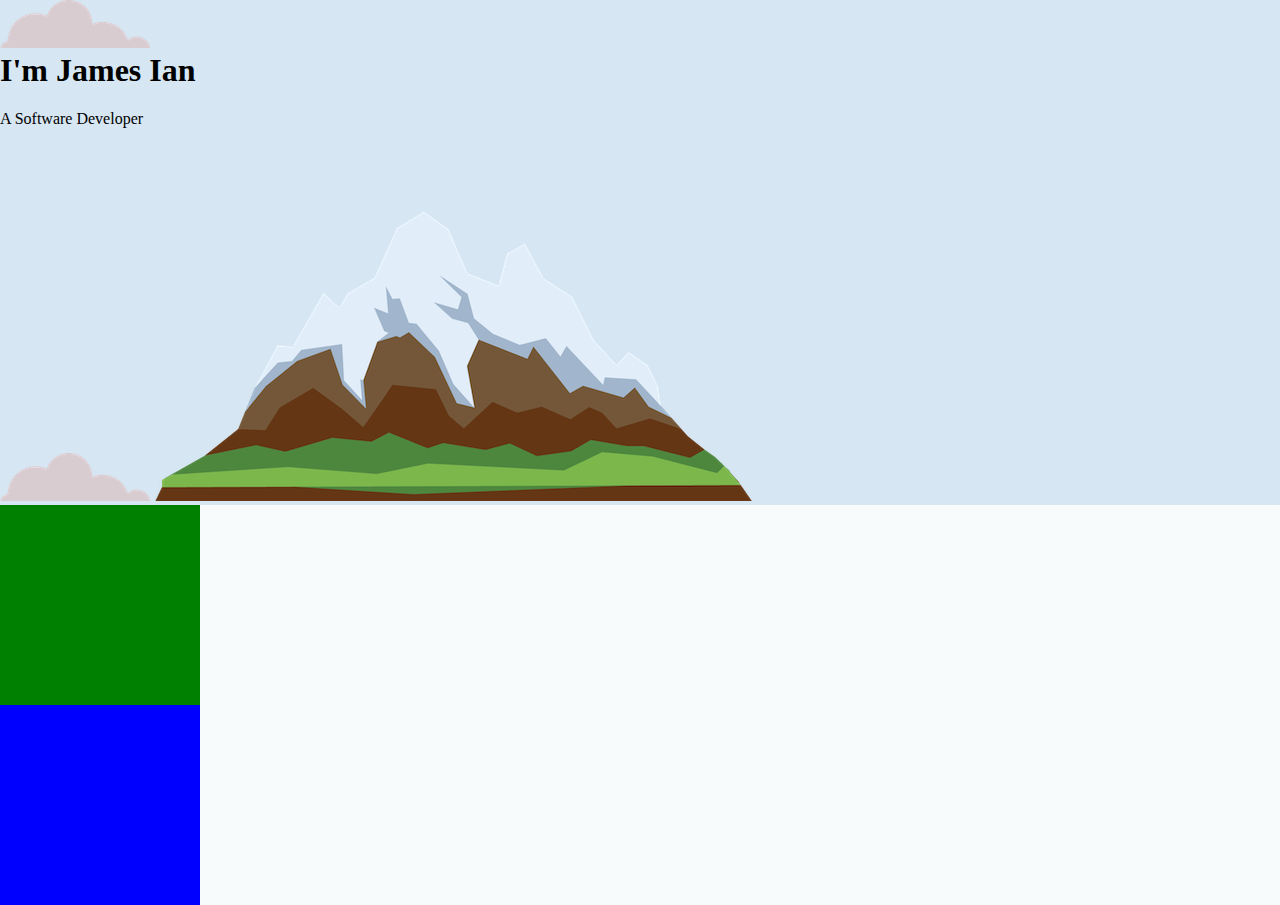
==== seanhalpin-inspo-profile/index.html @ 9112026a "changed file structure and repo name" ====
<!DOCTYPE html>
<html lang="en">

<head>
    <meta charset="UTF-8">
    <meta http-equiv="X-UA-Compatible" content="IE=edge">
    <meta name="viewport" content="width=device-width, initial-scale=1.0">
    <title>👾James Ian Solima👾</title>
    <link rel="stylesheet" href="css/styles.css">
    <link rel="shortcut icon" href="oldheadshot_favicon.ico" type="image/x-icon">
</head>

<body>
    <section class="top-container">
        <img src="images/cloud.png" alt="cloud-image" />
        <h1>I'm James Ian</h1>
        <p>A Software Developer</p>
        <img src="images/cloud.png" alt="cloud-image" />
        <img src="images/mountain.png" alt="mountain-image" />

    </section>
    <section class="middle-container">

    </section>
    <section class="bottom-container">

    </section>
</body>

</html>
---- seanhalpin-inspo-profile/css/styles.css ----
body {
    background-color: #F7FBFC;
    margin: 0;
}

section {
    background-color: #D6E6F2;
}

h1 {
    margin-top: 0;
}

.top-container {
    background-color: #D6E6F2;

}

.middle-container {
    background-color: green;
    width: 200px;
    height: 200px;
}

.bottom-container {
    background-color: blue;
    width: 200px;
    height: 200px;
}
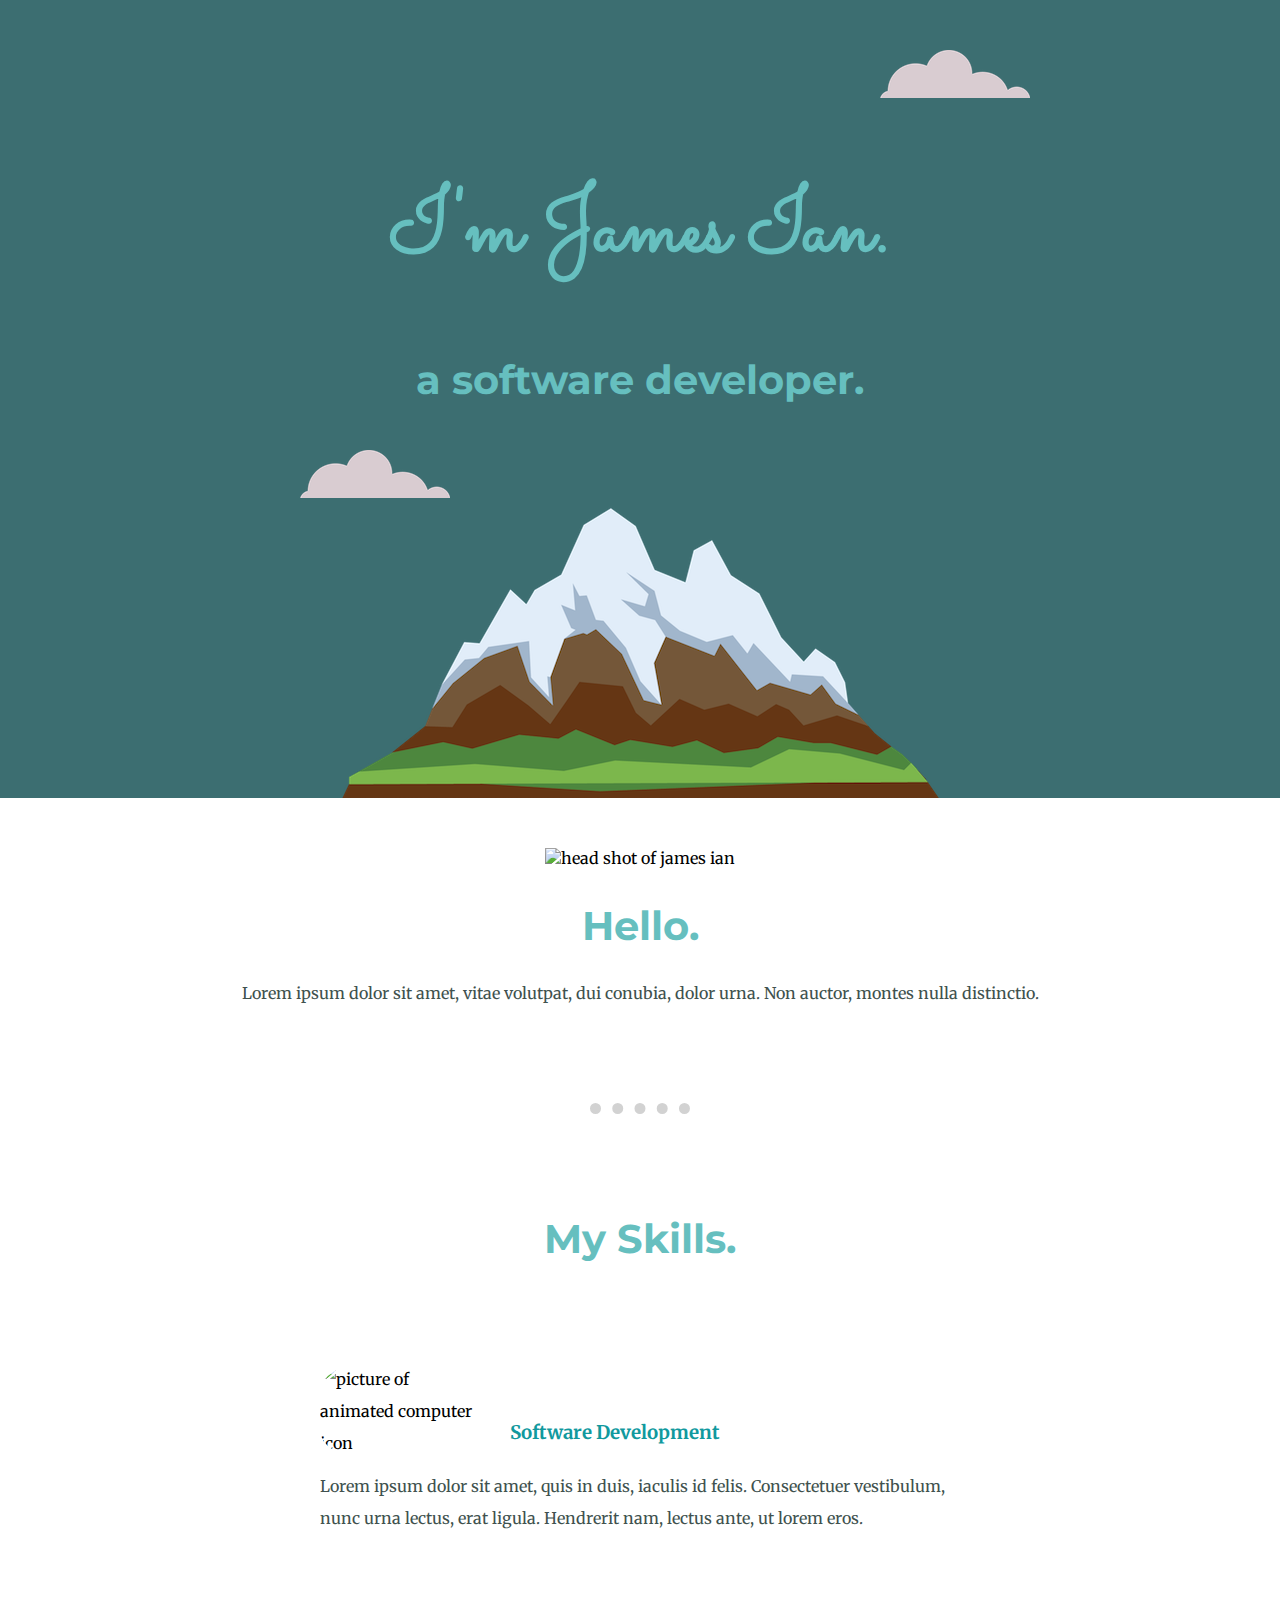
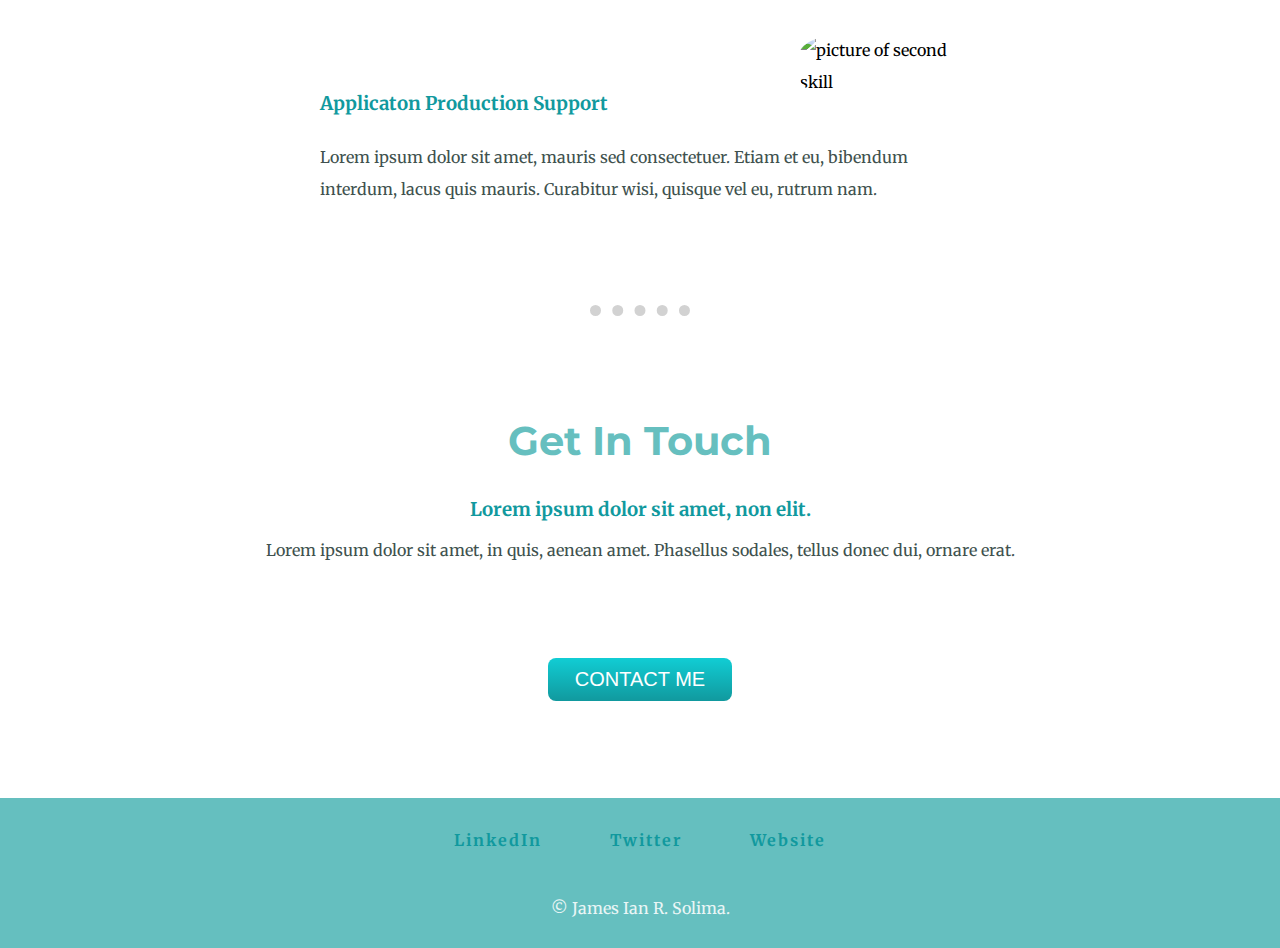
==== commit 5095216c: "finalized webpage" ====
--- a/seanhalpin-inspo-profile/index.html
+++ b/seanhalpin-inspo-profile/index.html
@@ -8,23 +8,68 @@
     <title>👾James Ian Solima👾</title>
     <link rel="stylesheet" href="css/styles.css">
     <link rel="shortcut icon" href="oldheadshot_favicon.ico" type="image/x-icon">
+    <link rel="preconnect" href="https://fonts.googleapis.com">
+    <link rel="preconnect" href="https://fonts.gstatic.com" crossorigin>
+    <link href="https://fonts.googleapis.com/css2?family=Merriweather&family=Montserrat&family=Sacramento&display=swap"
+        rel="stylesheet">
 </head>
 
 <body>
     <section class="top-container">
-        <img src="images/cloud.png" alt="cloud-image" />
-        <h1>I'm James Ian</h1>
-        <p>A Software Developer</p>
-        <img src="images/cloud.png" alt="cloud-image" />
-        <img src="images/mountain.png" alt="mountain-image" />
+        <img class="top-cloud" src="images/cloud.png" alt="cloud-image" />
+        <h1>I'm James Ian.</h1>
+        <h2>a software developer.</h2>
+        <img class="bottom-cloud" src="images/cloud.png" alt="cloud-image" />
+        <img id="mountain-img" src="images/mountain.png" alt="mountain-image" />
 
     </section>
     <section class="middle-container">
+        <section class="profile">
+            <img id="profile-img" src="images/picture_resume_smalll-circle2019.png" alt="head shot of james ian">
+            <h2>Hello.</h2>
+            <p>Lorem ipsum dolor sit amet, vitae volutpat, dui conubia, dolor urna. Non auctor, montes nulla distinctio.
+            </p>
+        </section>
+        <hr>
+        <section class="skills">
+            <h2>My Skills.</h2>
+            <section class="skill-row">
+                <img class="comp-img" src="images/computer.gif" alt="picture of animated computer icon">
+                <br>
+                <!-- <a class="credit-link" href="https://www.flaticon.com/free-animated-icons/computer"
+                    title="computer animated icons">Flaticon</a> -->
+                <h3>Software Development</h3>
+                <p>Lorem ipsum dolor sit amet, quis in duis, iaculis id felis. Consectetuer vestibulum, nunc urna
+                    lectus,
+                    erat ligula. Hendrerit nam, lectus ante, ut lorem eros.</p>
+            </section>
+            <section class="skill-row">
+                <img class="tech-img" src="images/tech-support.gif" alt="picture of second skill">
+                <br>
+                <!-- <a class="credit-link" href="https://www.flaticon.com/free-animated-icons/customer-service"
+                    title="customer service animated icons">Flaticon</a> -->
+                <h3>Applicaton Production Support</h3>
+                <p>Lorem ipsum dolor sit amet, mauris sed consectetuer. Etiam et eu, bibendum interdum, lacus quis
+                    mauris.
+                    Curabitur wisi, quisque vel eu, rutrum nam.</p>
+            </section>
+        </section>
+        <hr>
+        <section class="contact-me">
+            <h2>Get In Touch</h2>
+            <h3>Lorem ipsum dolor sit amet, non elit.</h3>
+            <p>Lorem ipsum dolor sit amet, in quis, aenean amet. Phasellus sodales, tellus donec dui, ornare erat.</p>
+            <a class="btn" href="mailto:jamesian.r.solima@gmail.com">CONTACT ME</a>
+        </section>
+    </section>
 
-    </section>
-    <section class="bottom-container">
+    <footer class="bottom-container">
+        <a class="footer-link" href="https://www.linkedin.com/">LinkedIn</a>
+        <a class="footer-link" href="https://twitter.com/">Twitter</a>
+        <a class="footer-link" href="https://www.appbrewery.co/">Website</a>
+        <p class="footer-copyright">© James Ian R. Solima.</p>
+    </footer>
 
-    </section>
 </body>
 
 </html>--- a/seanhalpin-inspo-profile/css/styles.css
+++ b/seanhalpin-inspo-profile/css/styles.css
@@ -1,29 +1,163 @@
 body {
-    background-color: #F7FBFC;
+    background-color: #FFF;
     margin: 0;
+    text-align: center;
+    font-family: 'Merriweather', serif;
 }
 
 section {
-    background-color: #D6E6F2;
+    /* background-color: #D6E6F2; */
 }
 
 h1 {
-    margin-top: 0;
+    font-size: 5.625rem;
+    margin: 2.6rem auto 0 auto;
+    font-family: 'Sacramento', cursive;
+    color: #66BFBF;
+    line-height: 2;
+
+}
+
+h2 {
+    font-family: 'Montserrat', sans-serif;
+    font-size: 2.5rem;
+    color: #66BFBF;
+    font-weight: bold
+}
+
+p {
+    color: #40514E;
+}
+
+h3,
+a {
+    color: #11999E;
+    text-decoration: none;
+}
+
+
+
+hr {
+    border-style: dotted none none none;
+    border-color: #D2D2D2;
+    width: 100px;
+    border-width: .7rem;
 }
 
 .top-container {
-    background-color: #D6E6F2;
-
+    background-color: #3C6E71;
+    position: relative;
+    padding-top: 100px;
 }
 
-.middle-container {
-    background-color: green;
-    width: 200px;
-    height: 200px;
+.middle-container {}
+
+.profile {
+    margin-bottom: 6.25rem;
+}
+
+.skills {
+    margin: 6.25rem auto;
 }
 
 .bottom-container {
-    background-color: blue;
-    width: 200px;
-    height: 200px;
+    background-color: #65BFBF;
+    margin: 0;
+    height: 9.375rem;
+}
+
+.contact-me {
+    margin-top: 6.25rem;
+}
+
+.footer-copyright {
+    color: #EAF6F6;
+    margin-bottom: 0;
+}
+
+.footer-link {
+    margin: 2rem 2rem;
+    color: #11999E;
+    display: inline-block;
+    font-weight: bold;
+    letter-spacing: 2px;
+}
+
+.btn {
+    width: 9rem;
+    display: block;
+    margin: 6.10rem auto;
+    background: #11cdd4;
+    background-image: -webkit-linear-gradient(top, #11cdd4, #11999e);
+    background-image: -moz-linear-gradient(top, #11cdd4, #11999e);
+    background-image: -ms-linear-gradient(top, #11cdd4, #11999e);
+    background-image: -o-linear-gradient(top, #11cdd4, #11999e);
+    background-image: linear-gradient(to bottom, #11cdd4, #11999e);
+    -webkit-border-radius: 8;
+    -moz-border-radius: 8;
+    border-radius: 8px;
+    font-family: Arial;
+    color: #ffffff;
+    font-size: 20px;
+    padding: 10px 20px 10px 20px;
+    text-decoration: none;
+}
+
+.btn:hover {
+    background: #30e3cb;
+    background-image: -webkit-linear-gradient(top, #30e3cb, #2bc4ad);
+    background-image: -moz-linear-gradient(top, #30e3cb, #2bc4ad);
+    background-image: -ms-linear-gradient(top, #30e3cb, #2bc4ad);
+    background-image: -o-linear-gradient(top, #30e3cb, #2bc4ad);
+    background-image: linear-gradient(to bottom, #30e3cb, #2bc4ad);
+    text-decoration: none;
+}
+
+.bottom-cloud {
+    position: absolute;
+    left: 300px;
+    bottom: 300px;
+}
+
+.top-cloud {
+    position: absolute;
+    right: 250px;
+    top: 50px;
+}
+
+.comp-img {
+    border-radius: 30%;
+    height: 25%;
+    width: 25%;
+    float: left;
+    margin-right: 1.875rem;
+}
+
+.tech-img {
+    border-radius: 30%;
+    height: 25%;
+    width: 25%;
+    float: right;
+    margin-left: 1.875rem;
+}
+
+
+.credit-link {
+    font-size: xx-small;
+}
+
+.skill-row {
+    margin: 6.25rem auto;
+    width: 50%;
+    text-align: left;
+    line-height: 2;
+}
+
+#profile-img {
+    margin-top: 3.125rem;
+}
+
+#mountain-img {
+    position: relative;
+    top: 4px;
 }